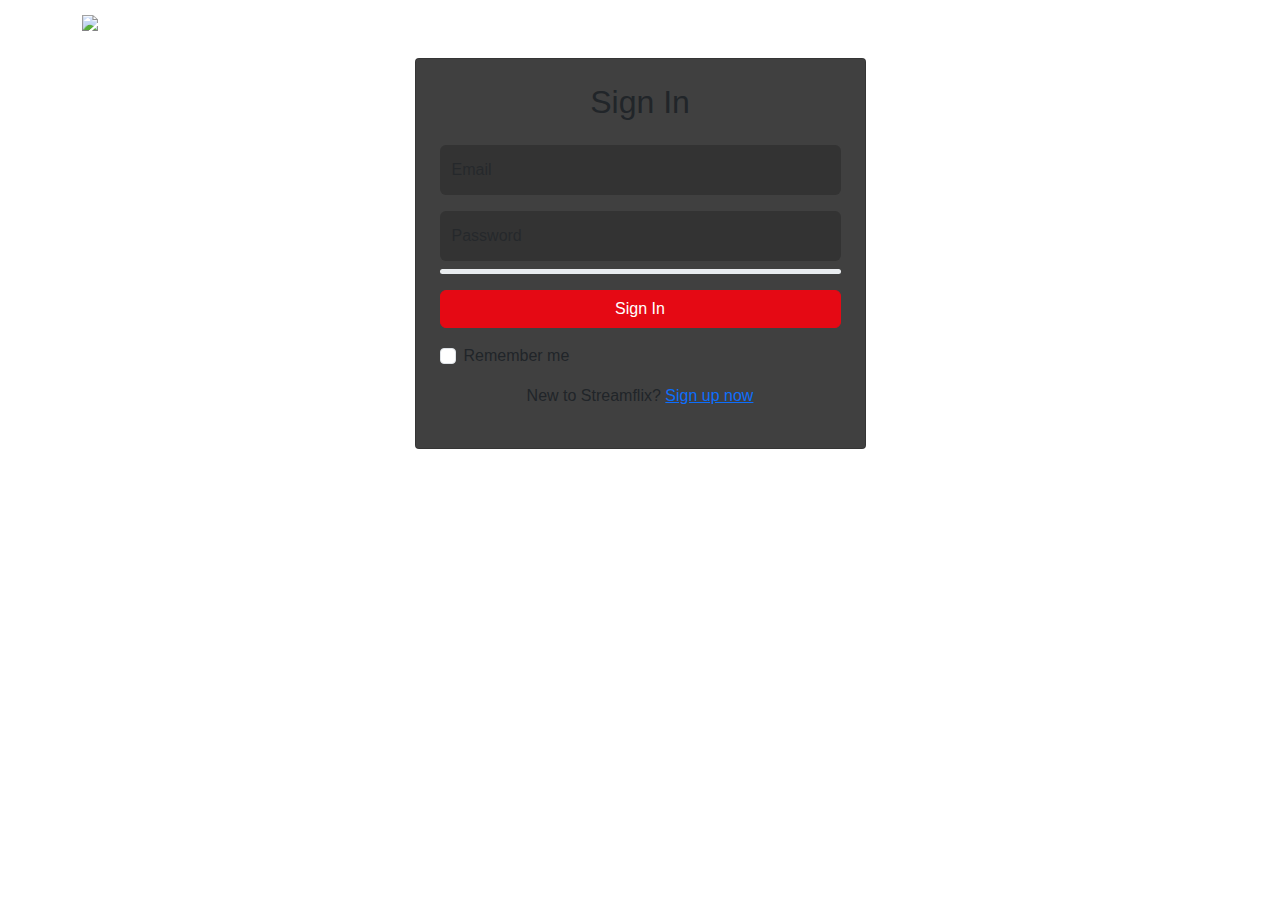
==== Streamflix/auth.html @ 90844511 "fixing login function with auth.html" ====
<!DOCTYPE html>
<html lang="en">
<head>
    <meta charset="UTF-8">
    <meta name="viewport" content="width=device-width, initial-scale=1.0">
    <title>Streamflix - Sign In</title>
    <link href="https://cdn.jsdelivr.net/npm/bootstrap@5.3.0/dist/css/bootstrap.min.css" rel="stylesheet">
    <link rel="stylesheet" href="https://cdnjs.cloudflare.com/ajax/libs/font-awesome/6.0.0/css/all.min.css">
    <link rel="stylesheet" href="css/style.css">
</head>
<body class="auth-page">
    <nav class="navbar navbar-dark">
        <div class="container">
            <a class="navbar-brand" href="index.html">
                <img src="https://upload.wikimedia.org/wikipedia/commons/0/08/Netflix_2015_logo.svg" height="40" alt="Streamflix">
            </a>
        </div>
    </nav>

    <main class="container">
        <div class="row justify-content-center">
            <div class="col-md-6 col-lg-5">
                <div class="auth-card card">
                    <div class="card-body p-4">
                        <div id="auth-error" class="alert alert-danger d-none"></div>
                        
                        <div id="login-form">
                            <h2 class="card-title text-center mb-4">Sign In</h2>
                            <form id="authForm">
                                <div class="mb-3">
                                    <input type="email" class="form-control" id="email" placeholder="Email" required>
                                </div>
                                <div class="mb-3">
                                    <input type="password" class="form-control" id="password" placeholder="Password" required>
                                    <div class="progress mt-2" style="height: 5px;">
                                        <div id="password-strength" class="progress-bar bg-danger" style="width: 0%"></div>
                                    </div>
                                </div>
                                <button type="submit" class="btn btn-danger w-100 mb-3">Sign In</button>
                                <div class="form-check mb-3">
                                    <input class="form-check-input" type="checkbox" id="remember">
                                    <label class="form-check-label" for="remember">Remember me</label>
                                </div>
                                <p class="text-center">New to Streamflix? <a href="#" id="switch-to-signup">Sign up now</a></p>
                            </form>
                        </div>

                        <div id="signup-form" style="display: none;">
                            <h2 class="card-title text-center mb-4">Sign Up</h2>
                            <form id="signupForm">
                                <div class="mb-3">
                                    <input type="text" class="form-control" id="name" placeholder="Name" required>
                                </div>
                                <div class="mb-3">
                                    <input type="email" class="form-control" id="new-email" placeholder="Email" required>
                                </div>
                                <div class="mb-3">
                                    <input type="password" class="form-control" id="new-password" placeholder="Password" required>
                                    <div class="progress mt-2" style="height: 5px;">
                                        <div id="signup-password-strength" class="progress-bar bg-danger" style="width: 0%"></div>
                                    </div>
                                </div>
                                <button type="submit" class="btn btn-danger w-100 mb-3">Sign Up</button>
                                <p class="text-center">Already have an account? <a href="#" id="switch-to-login">Sign in now</a></p>
                            </form>
                        </div>
                    </div>
                </div>
            </div>
        </div>
    </main>

    <script src="https://cdn.jsdelivr.net/npm/bootstrap@5.3.0/dist/js/bootstrap.bundle.min.js"></script>
    <script src="https://www.gstatic.com/firebasejs/9.6.0/firebase-app-compat.js"></script>
    <script src="https://www.gstatic.com/firebasejs/9.6.0/firebase-auth-compat.js"></script>
    <script src="js/firebase.js"></script>
    <script src="js/auth.js"></script>
</body>
</html>
---- Streamflix/css/style.css ----
/* Base Styles */
body {
    font-family: 'Helvetica Neue', Helvetica, Arial, sans-serif;
    color: white;
}

/* Backgrounds */
.bg-black {
    background-color: #141414;
}

.bg-dark {
    background-color: #181818 !important;
}

/* Auth Pages */
.welcome-page, .auth-page {
    background: url('https://assets.nflxext.com/ffe/siteui/vlv3/5e16108c-fd30-46de-9bb8-0b4e1bbbc509/29d8d7d7-83cc-4b5f-aa9b-6fd4f68bfaa6/NL-en-20240205-popsignuptwoweeks-perspective_alpha_website_large.jpg') no-repeat center center/cover;
    min-height: 100vh;
    position: relative;
}

.hero-overlay {
    position: absolute;
    top: 0;
    left: 0;
    width: 100%;
    height: 100%;
    background: rgba(0, 0, 0, 0.4);
    background-image: linear-gradient(to top, rgba(0, 0, 0, 0.8) 0, rgba(0, 0, 0, 0) 60%, rgba(0, 0, 0, 0.8) 100%);
}

.auth-card {
    background-color: rgba(0, 0, 0, 0.75);
    border-radius: 4px;
}

/* Forms */
.form-control {
    background-color: #333;
    border: none;
    color: white;
    height: 50px;
}

.form-control:focus {
    background-color: #454545;
    color: white;
    box-shadow: none;
}

/* Buttons */
.btn-danger {
    background-color: #e50914;
    border-color: #e50914;
}

.btn-danger:hover {
    background-color: #c40812;
    border-color: #c40812;
}

/* Video Cards */
.video-card {
    position: relative;
    transition: transform 0.3s;
    cursor: pointer;
}

.video-card:hover {
    transform: scale(1.05);
    z-index: 10;
}

.video-card:hover .video-preview {
    display: block;
}

.video-preview {
    display: none;
    position: absolute;
    top: 0;
    left: 0;
    width: 100%;
    transform: scale(1.1);
    transform-origin: bottom;
    box-shadow: 0 10px 25px rgba(0,0,0,0.5);
    border-radius: 4px;
    overflow: hidden;
}

.card-actions {
    position: absolute;
    bottom: 10px;
    left: 10px;
    display: flex;
    gap: 5px;
}

/* Hero Banner */
.hero-banner {
    position: relative;
    min-height: 70vh;
}

.hero-video {
    position: absolute;
    top: 0;
    left: 0;
    width: 100%;
    height: 100%;
    object-fit: cover;
    z-index: 0;
}

.z-index-1 {
    position: relative;
    z-index: 1;
}

/* Profile Page */
#profile-avatar {
    object-fit: cover;
}

/* Responsive */
@media (max-width: 768px) {
    .search-box {
        margin-top: 10px;
        width: 100%;
    }
    
    .navbar-nav {
        margin-top: 10px;
    }
    
    .hero-content h1 {
        font-size: 2rem;
    }
}

/* Loading Spinner */
.spinner-border {
    width: 3rem;
    height: 3rem;
}
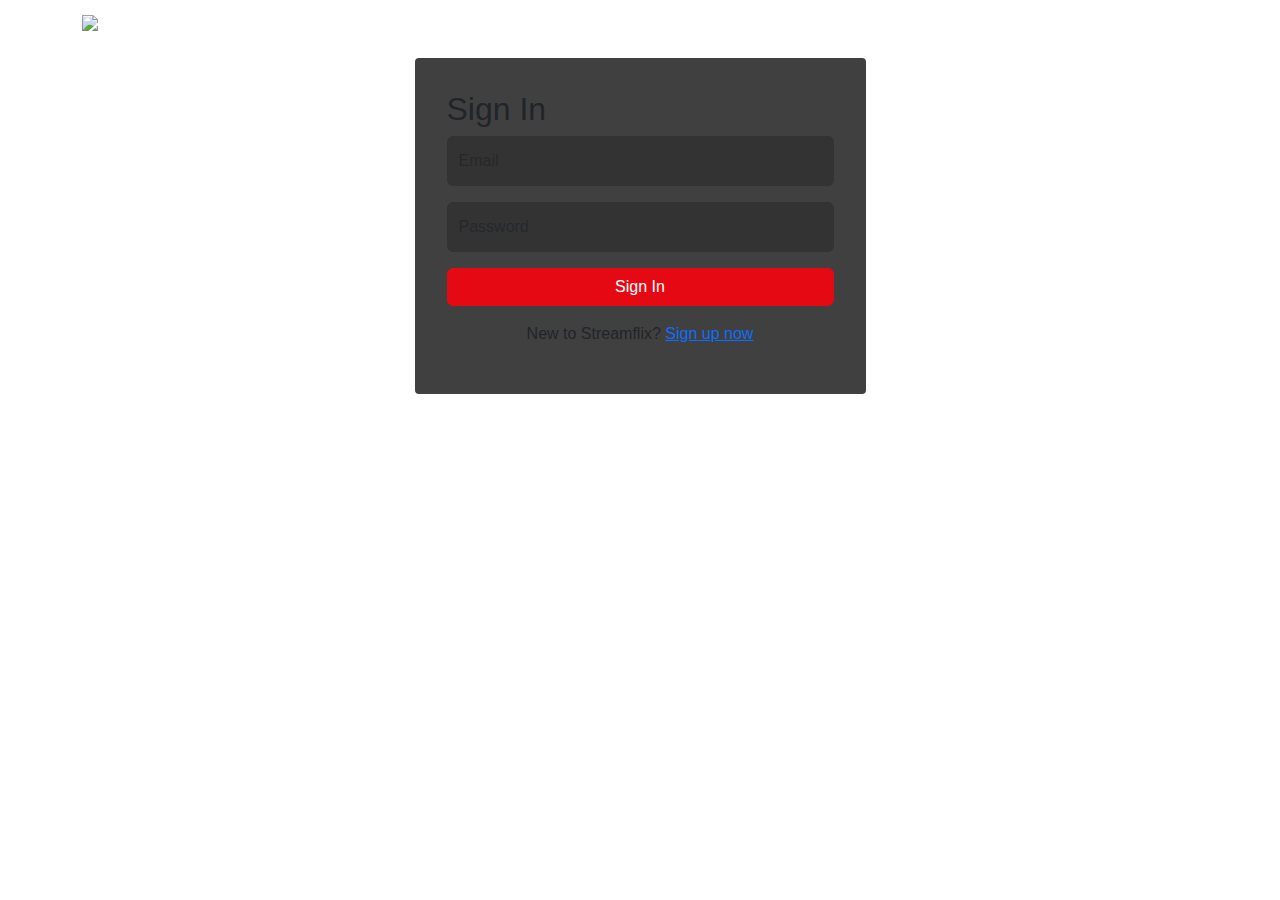
==== commit c64f424a: "complete rework on the login function. now fixed" ====
--- a/Streamflix/auth.html
+++ b/Streamflix/auth.html
@@ -17,63 +17,94 @@
         </div>
     </nav>
 
-    <main class="container">
+    <div class="container">
         <div class="row justify-content-center">
             <div class="col-md-6 col-lg-5">
-                <div class="auth-card card">
-                    <div class="card-body p-4">
-                        <div id="auth-error" class="alert alert-danger d-none"></div>
-                        
-                        <div id="login-form">
-                            <h2 class="card-title text-center mb-4">Sign In</h2>
-                            <form id="authForm">
-                                <div class="mb-3">
-                                    <input type="email" class="form-control" id="email" placeholder="Email" required>
-                                </div>
-                                <div class="mb-3">
-                                    <input type="password" class="form-control" id="password" placeholder="Password" required>
-                                    <div class="progress mt-2" style="height: 5px;">
-                                        <div id="password-strength" class="progress-bar bg-danger" style="width: 0%"></div>
-                                    </div>
-                                </div>
-                                <button type="submit" class="btn btn-danger w-100 mb-3">Sign In</button>
-                                <div class="form-check mb-3">
-                                    <input class="form-check-input" type="checkbox" id="remember">
-                                    <label class="form-check-label" for="remember">Remember me</label>
-                                </div>
-                                <p class="text-center">New to Streamflix? <a href="#" id="switch-to-signup">Sign up now</a></p>
-                            </form>
-                        </div>
+                <div class="auth-card">
+                    <!-- Login Form -->
+                    <div id="loginFormContainer">
+                        <h2>Sign In</h2>
+                        <form id="loginForm">
+                            <div class="mb-3">
+                                <input type="email" id="loginEmail" class="form-control" placeholder="Email" required>
+                            </div>
+                            <div class="mb-3">
+                                <input type="password" id="loginPassword" class="form-control" placeholder="Password" required>
+                            </div>
+                            <button type="submit" class="btn btn-danger w-100">Sign In</button>
+                        </form>
+                        <p class="text-center mt-3">New to Streamflix? <a href="#" id="showSignup">Sign up now</a></p>
+                    </div>
 
-                        <div id="signup-form" style="display: none;">
-                            <h2 class="card-title text-center mb-4">Sign Up</h2>
-                            <form id="signupForm">
-                                <div class="mb-3">
-                                    <input type="text" class="form-control" id="name" placeholder="Name" required>
-                                </div>
-                                <div class="mb-3">
-                                    <input type="email" class="form-control" id="new-email" placeholder="Email" required>
-                                </div>
-                                <div class="mb-3">
-                                    <input type="password" class="form-control" id="new-password" placeholder="Password" required>
-                                    <div class="progress mt-2" style="height: 5px;">
-                                        <div id="signup-password-strength" class="progress-bar bg-danger" style="width: 0%"></div>
-                                    </div>
-                                </div>
-                                <button type="submit" class="btn btn-danger w-100 mb-3">Sign Up</button>
-                                <p class="text-center">Already have an account? <a href="#" id="switch-to-login">Sign in now</a></p>
-                            </form>
-                        </div>
+                    <!-- Signup Form -->
+                    <div id="signupFormContainer" style="display:none">
+                        <h2>Sign Up</h2>
+                        <form id="signupForm">
+                            <div class="mb-3">
+                                <input type="text" id="signupName" class="form-control" placeholder="Full Name" required>
+                            </div>
+                            <div class="mb-3">
+                                <input type="email" id="signupEmail" class="form-control" placeholder="Email" required>
+                            </div>
+                            <div class="mb-3">
+                                <input type="password" id="signupPassword" class="form-control" placeholder="Password" required>
+                                <div class="password-strength mt-2"></div>
+                            </div>
+                            <button type="submit" class="btn btn-danger w-100">Sign Up</button>
+                        </form>
+                        <p class="text-center mt-3">Already have an account? <a href="#" id="showLogin">Sign in</a></p>
                     </div>
                 </div>
             </div>
         </div>
-    </main>
+    </div>
 
-    <script src="https://cdn.jsdelivr.net/npm/bootstrap@5.3.0/dist/js/bootstrap.bundle.min.js"></script>
-    <script src="https://www.gstatic.com/firebasejs/9.6.0/firebase-app-compat.js"></script>
-    <script src="https://www.gstatic.com/firebasejs/9.6.0/firebase-auth-compat.js"></script>
-    <script src="js/firebase.js"></script>
+    <script src="js/crypto.js"></script>
     <script src="js/auth.js"></script>
+    <script>
+        document.addEventListener('DOMContentLoaded', function () {
+            const urlParams = new URLSearchParams(window.location.search);
+            const showSignup = document.getElementById('showSignup');
+            const showLogin = document.getElementById('showLogin');
+            const loginFormContainer = document.getElementById('loginFormContainer');
+            const signupFormContainer = document.getElementById('signupFormContainer');
+
+            // Show signup form if action=signup in URL
+            if (urlParams.get('action') === 'signup') {
+                toggleForms('signup');
+                const tempEmail = localStorage.getItem('temp_email');
+                if (tempEmail) {
+                    document.getElementById('signupEmail').value = tempEmail;
+                    localStorage.removeItem('temp_email');
+                }
+            }
+
+            // Event listeners for toggling forms
+            if (showSignup) {
+                showSignup.addEventListener('click', function (e) {
+                    e.preventDefault();
+                    toggleForms('signup');
+                });
+            }
+            if (showLogin) {
+                showLogin.addEventListener('click', function (e) {
+                    e.preventDefault();
+                    toggleForms('login');
+                });
+            }
+
+            function toggleForms(formType) {
+                if (formType === 'signup') {
+                    loginFormContainer.style.display = 'none';
+                    signupFormContainer.style.display = 'block';
+                    history.pushState(null, '', 'auth.html?action=signup');
+                } else {
+                    signupFormContainer.style.display = 'none';
+                    loginFormContainer.style.display = 'block';
+                    history.pushState(null, '', 'auth.html');
+                }
+            }
+        });
+    </script>
 </body>
 </html>--- a/Streamflix/css/style.css
+++ b/Streamflix/css/style.css
@@ -1,16 +1,11 @@
 /* Base Styles */
 body {
     font-family: 'Helvetica Neue', Helvetica, Arial, sans-serif;
-    color: white;
 }
 
 /* Backgrounds */
 .bg-black {
     background-color: #141414;
-}
-
-.bg-dark {
-    background-color: #181818 !important;
 }
 
 /* Auth Pages */
@@ -32,6 +27,7 @@
 
 .auth-card {
     background-color: rgba(0, 0, 0, 0.75);
+    padding: 2rem;
     border-radius: 4px;
 }
 
@@ -60,87 +56,14 @@
     border-color: #c40812;
 }
 
-/* Video Cards */
-.video-card {
-    position: relative;
-    transition: transform 0.3s;
-    cursor: pointer;
-}
-
-.video-card:hover {
-    transform: scale(1.05);
-    z-index: 10;
-}
-
-.video-card:hover .video-preview {
-    display: block;
-}
-
-.video-preview {
-    display: none;
-    position: absolute;
-    top: 0;
-    left: 0;
-    width: 100%;
-    transform: scale(1.1);
-    transform-origin: bottom;
-    box-shadow: 0 10px 25px rgba(0,0,0,0.5);
-    border-radius: 4px;
-    overflow: hidden;
-}
-
-.card-actions {
-    position: absolute;
-    bottom: 10px;
-    left: 10px;
-    display: flex;
-    gap: 5px;
-}
-
-/* Hero Banner */
-.hero-banner {
-    position: relative;
-    min-height: 70vh;
-}
-
-.hero-video {
-    position: absolute;
-    top: 0;
-    left: 0;
-    width: 100%;
-    height: 100%;
-    object-fit: cover;
-    z-index: 0;
-}
-
-.z-index-1 {
-    position: relative;
-    z-index: 1;
-}
-
-/* Profile Page */
-#profile-avatar {
-    object-fit: cover;
-}
-
 /* Responsive */
 @media (max-width: 768px) {
+    .navbar-nav {
+        margin-top: 1rem;
+    }
+    
     .search-box {
-        margin-top: 10px;
+        margin-top: 1rem;
         width: 100%;
     }
-    
-    .navbar-nav {
-        margin-top: 10px;
-    }
-    
-    .hero-content h1 {
-        font-size: 2rem;
-    }
-}
-
-/* Loading Spinner */
-.spinner-border {
-    width: 3rem;
-    height: 3rem;
 }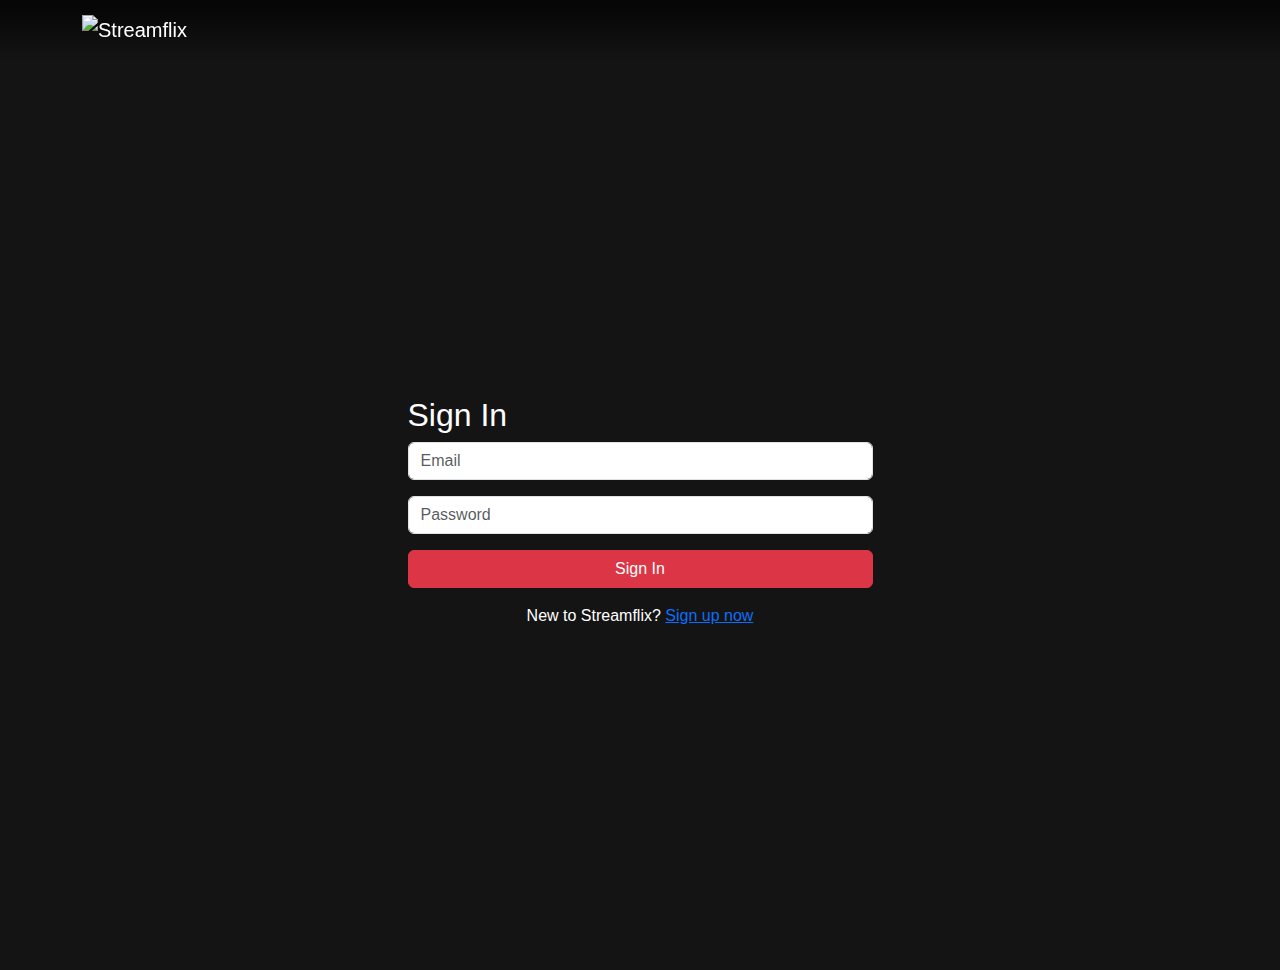
==== commit 0bb7d22a: "completely finished auth.html page" ====
--- a/Streamflix/auth.html
+++ b/Streamflix/auth.html
@@ -17,43 +17,41 @@
         </div>
     </nav>
 
-    <div class="container">
-        <div class="row justify-content-center">
-            <div class="col-md-6 col-lg-5">
-                <div class="auth-card">
-                    <!-- Login Form -->
-                    <div id="loginFormContainer">
-                        <h2>Sign In</h2>
-                        <form id="loginForm">
-                            <div class="mb-3">
-                                <input type="email" id="loginEmail" class="form-control" placeholder="Email" required>
-                            </div>
-                            <div class="mb-3">
-                                <input type="password" id="loginPassword" class="form-control" placeholder="Password" required>
-                            </div>
-                            <button type="submit" class="btn btn-danger w-100">Sign In</button>
-                        </form>
-                        <p class="text-center mt-3">New to Streamflix? <a href="#" id="showSignup">Sign up now</a></p>
-                    </div>
+    <div class="container d-flex justify-content-center align-items-center vh-100">
+        <div class="col-md-5 col-lg-5">
+            <div class="auth-card">
+                <!-- Login Form -->
+                <div id="loginFormContainer">
+                    <h2>Sign In</h2>
+                    <form id="loginForm">
+                        <div class="mb-3">
+                            <input type="email" id="loginEmail" class="form-control" placeholder="Email" required>
+                        </div>
+                        <div class="mb-3">
+                            <input type="password" id="loginPassword" class="form-control" placeholder="Password" required>
+                        </div>
+                        <button type="submit" class="btn btn-danger w-100">Sign In</button>
+                    </form>
+                    <p class="text-center mt-3">New to Streamflix? <a href="#" id="showSignup">Sign up now</a></p>
+                </div>
 
-                    <!-- Signup Form -->
-                    <div id="signupFormContainer" style="display:none">
-                        <h2>Sign Up</h2>
-                        <form id="signupForm">
-                            <div class="mb-3">
-                                <input type="text" id="signupName" class="form-control" placeholder="Full Name" required>
-                            </div>
-                            <div class="mb-3">
-                                <input type="email" id="signupEmail" class="form-control" placeholder="Email" required>
-                            </div>
-                            <div class="mb-3">
-                                <input type="password" id="signupPassword" class="form-control" placeholder="Password" required>
-                                <div class="password-strength mt-2"></div>
-                            </div>
-                            <button type="submit" class="btn btn-danger w-100">Sign Up</button>
-                        </form>
-                        <p class="text-center mt-3">Already have an account? <a href="#" id="showLogin">Sign in</a></p>
-                    </div>
+                <!-- Signup Form -->
+                <div id="signupFormContainer" style="display:none">
+                    <h2>Sign Up</h2>
+                    <form id="signupForm">
+                        <div class="mb-3">
+                            <input type="text" id="signupName" class="form-control" placeholder="Full Name" required>
+                        </div>
+                        <div class="mb-3">
+                            <input type="email" id="signupEmail" class="form-control" placeholder="Email" required>
+                        </div>
+                        <div class="mb-3">
+                            <input type="password" id="signupPassword" class="form-control" placeholder="Password" required>
+                            <div class="password-strength mt-2"></div>
+                        </div>
+                        <button type="submit" class="btn btn-danger w-100">Sign Up</button>
+                    </form>
+                    <p class="text-center mt-3">Already have an account? <a href="#" id="showLogin">Sign in</a></p>
                 </div>
             </div>
         </div>
--- a/Streamflix/css/style.css
+++ b/Streamflix/css/style.css
@@ -1,69 +1,255 @@
-/* Base Styles */
+:root {
+    --netflix-red: #e50914;
+    --netflix-dark: #141414;
+    --netflix-gray: #303030;
+    --netflix-light-gray: #737373;
+}
+
 body {
+    background-color: var(--netflix-dark);
+    color: white;
     font-family: 'Helvetica Neue', Helvetica, Arial, sans-serif;
-}
-
-/* Backgrounds */
-.bg-black {
-    background-color: #141414;
-}
-
-/* Auth Pages */
-.welcome-page, .auth-page {
-    background: url('https://assets.nflxext.com/ffe/siteui/vlv3/5e16108c-fd30-46de-9bb8-0b4e1bbbc509/29d8d7d7-83cc-4b5f-aa9b-6fd4f68bfaa6/NL-en-20240205-popsignuptwoweeks-perspective_alpha_website_large.jpg') no-repeat center center/cover;
-    min-height: 100vh;
-    position: relative;
-}
-
-.hero-overlay {
+    padding-top: 70px; /* Adjust this value to match the height of the header */
+}
+
+.navbar {
+    background: linear-gradient(to bottom, rgba(0,0,0,0.7) 10%, rgba(0,0,0,0));
+    position: fixed;
+    top: 0;
+    width: 100%;
+    z-index: 1000;
+    transition: background-color 0.4s;
+}
+
+.navbar.scrolled {
+    background-color: var(--netflix-dark);
+}
+
+.hero-banner {
+    height: 70vh;
+    background-size: cover;
+    background-position: center;
+    position: relative;
+    display: flex;
+    align-items: center;
+    margin-top: -68px;
+}
+
+.hero-banner::before {
+    content: '';
     position: absolute;
     top: 0;
     left: 0;
+    right: 0;
+    bottom: 0;
+    background: linear-gradient(to top, var(--netflix-dark) 0%, transparent 50%);
+}
+
+.hero-content {
+    position: relative;
+    z-index: 1;
+    padding-left: 4rem;
+    max-width: 40%;
+}
+
+.section-title {
+    font-weight: bold;
+    margin-bottom: 1rem;
+}
+
+.row-container {
+    position: relative;
+    margin-bottom: 3rem;
+}
+
+.row-header {
+    display: flex;
+    justify-content: space-between;
+    align-items: center;
+    margin-bottom: 1rem;
+}
+
+.scroll-row {
+    display: flex;
+    overflow-x: auto;
+    overflow-y: hidden;
+    scroll-behavior: smooth;
+    padding: 1rem 0;
+    -ms-overflow-style: none;
+    scrollbar-width: none;
+}
+
+.scroll-row::-webkit-scrollbar {
+    display: none;
+}
+
+.movie-card {
+    flex: 0 0 auto;
+    width: 220px;
+    margin-right: 10px;
+    transition: transform 0.3s;
+    position: relative;
+}
+
+.movie-card:hover {
+    transform: scale(1.1);
+    z-index: 10;
+}
+
+.movie-card img {
+    border-radius: 4px;
     width: 100%;
-    height: 100%;
-    background: rgba(0, 0, 0, 0.4);
-    background-image: linear-gradient(to top, rgba(0, 0, 0, 0.8) 0, rgba(0, 0, 0, 0) 60%, rgba(0, 0, 0, 0.8) 100%);
-}
-
-.auth-card {
-    background-color: rgba(0, 0, 0, 0.75);
-    padding: 2rem;
+    height: auto;
+}
+
+.movie-card .card-body {
+    padding: 0.5rem;
+    opacity: 0;
+    transition: opacity 0.3s;
+    position: absolute;
+    bottom: 0;
+    background: rgba(0,0,0,0.7);
+    width: 100%;
+}
+
+.movie-card:hover .card-body {
+    opacity: 1;
+}
+
+.scroll-btn {
+    position: absolute;
+    top: 50%;
+    transform: translateY(-50%);
+    background: rgba(0,0,0,0.5);
+    border: none;
+    color: white;
+    width: 40px;
+    height: 100px;
+    z-index: 10;
+    display: flex;
+    align-items: center;
+    justify-content: center;
+    cursor: pointer;
+}
+
+.scroll-btn.left {
+    left: 0;
+    border-radius: 0 4px 4px 0;
+}
+
+.scroll-btn.right {
+    right: 0;
+    border-radius: 4px 0 0 4px;
+}
+
+.scroll-btn:hover {
+    background: rgba(0,0,0,0.7);
+}
+
+.genre-tag {
+    background-color: var(--netflix-red);
+    padding: 0.2rem 0.5rem;
+    border-radius: 3px;
+    font-size: 0.8rem;
+    margin-right: 0.5rem;
+}
+
+.play-btn {
+    background-color: white;
+    color: black;
+    border: none;
+    padding: 0.5rem 1.5rem;
     border-radius: 4px;
-}
-
-/* Forms */
-.form-control {
-    background-color: #333;
+    font-weight: bold;
+    margin-right: 1rem;
+}
+
+.info-btn {
+    background-color: rgba(109, 109, 110, 0.7);
+    color: white;
     border: none;
-    color: white;
-    height: 50px;
-}
-
-.form-control:focus {
-    background-color: #454545;
-    color: white;
-    box-shadow: none;
-}
-
-/* Buttons */
-.btn-danger {
-    background-color: #e50914;
-    border-color: #e50914;
-}
-
-.btn-danger:hover {
-    background-color: #c40812;
-    border-color: #c40812;
-}
-
-/* Responsive */
+    padding: 0.5rem 1.5rem;
+    border-radius: 4px;
+    font-weight: bold;
+}
+
+/* Footer Styles */
+.site-footer {
+    background-color: var(--netflix-dark);
+    color: var(--netflix-light-gray);
+    padding: 50px 0 20px;
+    border-top: 1px solid var(--netflix-gray);
+}
+
+.footer-links {
+    display: flex;
+    flex-wrap: wrap;
+    justify-content: space-between;
+    margin-bottom: 30px;
+}
+
+.footer-column {
+    flex: 0 0 25%;
+    margin-bottom: 20px;
+}
+
+.footer-column ul {
+    list-style: none;
+    padding: 0;
+}
+
+.footer-column li {
+    margin-bottom: 15px;
+}
+
+.footer-column a {
+    color: var(--netflix-light-gray);
+    text-decoration: none;
+    font-size: 13px;
+}
+
+.footer-column a:hover {
+    text-decoration: underline;
+}
+
+.footer-bottom {
+    display: flex;
+    justify-content: space-between;
+    align-items: center;
+    margin-top: 30px;
+    font-size: 13px;
+}
+
+.social-icons {
+    display: flex;
+    gap: 15px;
+}
+
+.social-icons a {
+    color: white;
+    font-size: 20px;
+}
+
 @media (max-width: 768px) {
-    .navbar-nav {
-        margin-top: 1rem;
-    }
-    
-    .search-box {
-        margin-top: 1rem;
-        width: 100%;
+    .hero-content {
+        max-width: 80%;
+        padding-left: 2rem;
+    }
+    
+    .movie-card {
+        width: 150px;
+    }
+    
+    .footer-column {
+        flex: 0 0 50%;
+    }
+    
+    .footer-bottom {
+        flex-direction: column;
+        text-align: center;
+    }
+    
+    .social-icons {
+        margin-top: 15px;
     }
 }